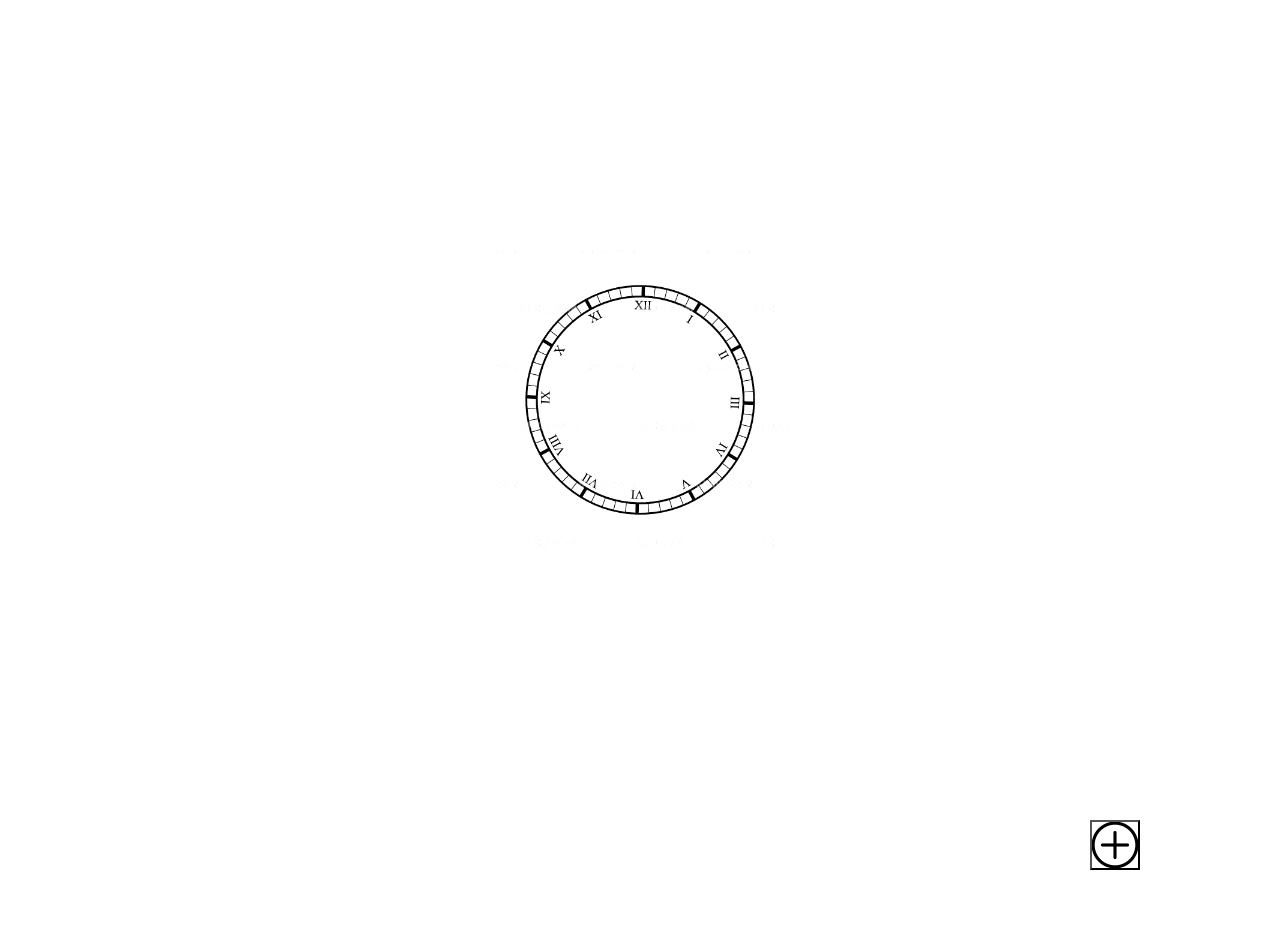
==== html/alarmClock.html @ 40c6261a "introducing jquery" ====
<!doctype html>
<html lang="zh">
<head>
    <meta charset="UTF-8">
    <title>闹钟</title>
    <link rel="shortcut icon" href="../src/title_image_clock.jpg">
    <link rel="stylesheet" type="text/css" href="../css/globalSettings.css">
    <link rel="stylesheet" type="text/css" href="../css/alarmClock.css">
    <script src="../script/jquery-3.7.0.min.js"></script>
    <script src="../script/alarmClockControl.js"></script>
</head>
<body>
<div id="bar_leftside">
</div>
<div id="bar_rightside">
    <button id="button_new_alarmclock"></button>
</div>
<div id="bar_center">
</div>
</body>
</html>
---- css/globalSettings.css ----
*{
    margin: 0;
    padding: 0;
    list-style: none;
}
html{
    width: 100%;
    height: 100%;
    min-width: 960px;
    padding-top: 50px;
}
body{
    width: 100%;
    height: 100%;
}
#bar_leftside{
    width:330px;
    padding-left: 20px;
    height:100%;
    position: relative;
    float: left;
}
#bar_rightside{
    width:330px;
    padding-right: 20px;
    height:100%;
    position: relative;
    float: right;
}
#bar_center{
    width: calc(100% - 700px);
    height:100%;
    position: relative;
    float:left;
    background: url(../src/clock_background.png) no-repeat center 200px;
    background-size: 300px 300px;
}
---- css/alarmClock.css ----
#button_new_alarmclock{
    position: fixed;
    bottom: 30px;
    right: 140px;
    margin-left: -25px;
    background: url(../src/alarmClock/new_alarmclock.png) no-repeat center center;
    background-size: 50px 50px;
    width: 50px;
    height:50px;
}
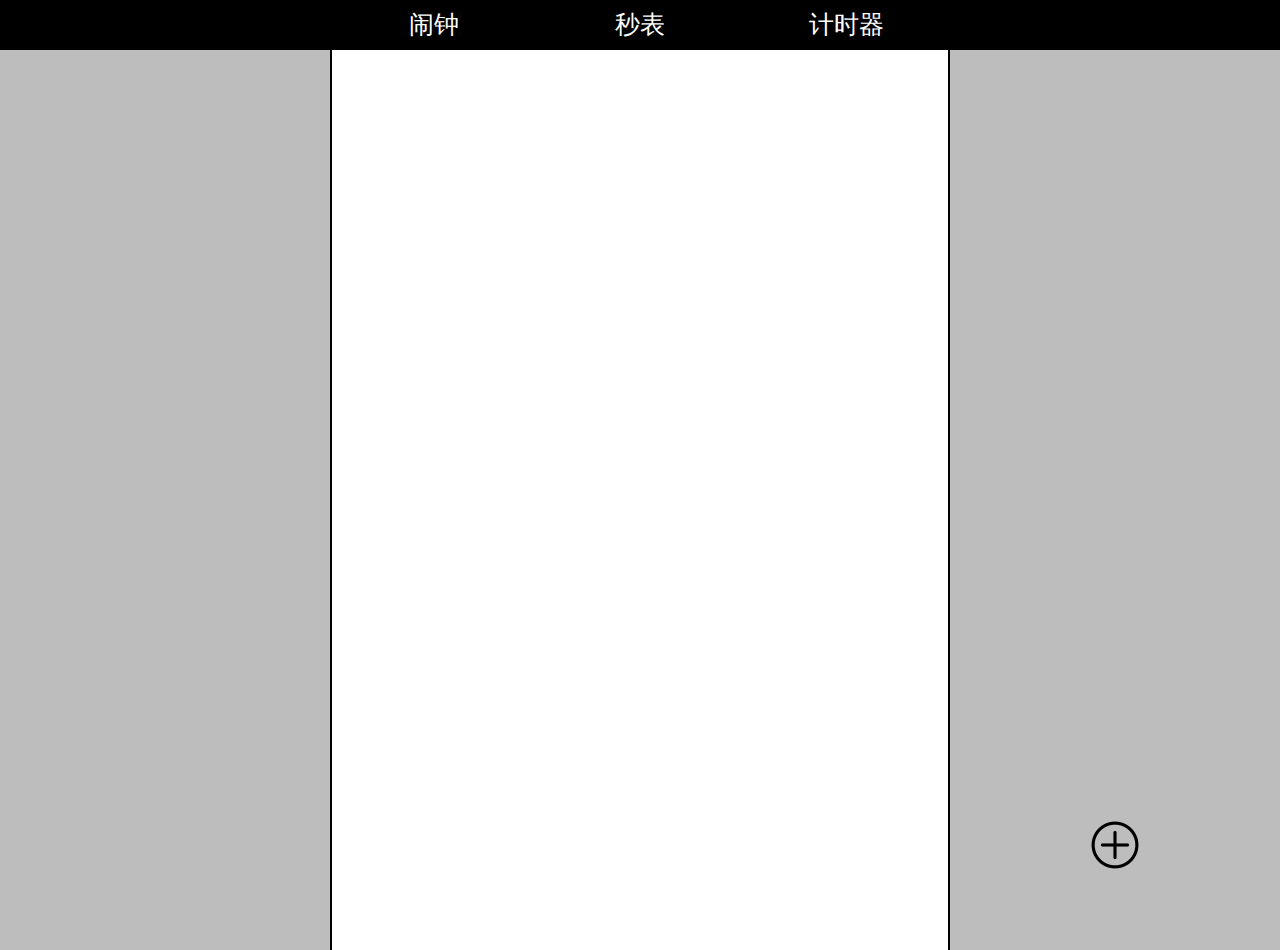
==== commit 226a79b7: "update alarmClock part almost there" ====
--- a/html/alarmClock.html
+++ b/html/alarmClock.html
@@ -5,8 +5,10 @@
     <title>闹钟</title>
     <link rel="shortcut icon" href="../src/title_image_clock.jpg">
     <link rel="stylesheet" type="text/css" href="../css/globalSettings.css">
+    <link rel="stylesheet" type="text/css" href="../css/navigator.css">
     <link rel="stylesheet" type="text/css" href="../css/alarmClock.css">
     <script src="../script/jquery-3.7.0.min.js"></script>
+    <script src="../script/navigatorControl.js"></script>
     <script src="../script/alarmClockControl.js"></script>
 </head>
 <body>
--- a/css/globalSettings.css
+++ b/css/globalSettings.css
@@ -7,31 +7,69 @@
     width: 100%;
     height: 100%;
     min-width: 960px;
-    padding-top: 50px;
 }
 body{
     width: 100%;
     height: 100%;
 }
+/* main structure part */
 #bar_leftside{
     width:330px;
-    padding-left: 20px;
     height:100%;
     position: relative;
     float: left;
+    border-right:black solid 2px;
+    background: rgb(189, 189, 189);
 }
 #bar_rightside{
     width:330px;
-    padding-right: 20px;
     height:100%;
     position: relative;
     float: right;
+    border-left:black solid 2px;
+    background: rgb(189, 189, 189);
 }
 #bar_center{
     width: calc(100% - 700px);
     height:100%;
     position: relative;
     float:left;
-    background: url(../src/clock_background.png) no-repeat center 200px;
-    background-size: 300px 300px;
+}
+/* clock block display part */
+.block{
+    width:330px;
+    height:100px;
+    border-bottom: black solid 1px;
+}
+.close{
+    width:40px;
+    height:40px;
+    border-style: none;
+    background:url(../src/close.png) no-repeat 0 0;
+    background-size: 40px 40px;
+}
+/* time bar part */
+.bar_time{
+    width:240px;
+    height: 140px;
+    padding: 16px;
+    font-size:40px;
+    line-height: 40px;
+    text-align: center;
+}
+.bar_time p{
+    margin-left: 4px;
+    margin-right: 4px;
+    display: inline;
+}
+.bar_time_item{
+    width:50px;
+    float:left;
+    margin-left: 20px;
+}
+.bar_time_item img{
+    width:30px;
+    height:30px;
+    float:left;
+    margin-left: 10px;
 }--- a/css/navigator.css
+++ b/css/navigator.css
@@ -0,0 +1,26 @@
+*{
+    margin: 0;
+    padding: 0;
+}
+#navigator{
+    width:100%;
+    height:50px;
+    background-color: #000000;
+    color: #ffffff;
+    text-align: center;
+    font-size: 25px;
+    font-family: "微软雅黑";
+}
+#navigator ul{
+    list-style: none;
+}
+#navigator ul li{
+    display: inline-block;
+    width: 200px;
+    height: 50px;
+    line-height: 50px;
+}
+#navigator ul li:hover{
+    background-color: #ffffff;
+    color: #000000;
+}--- a/css/alarmClock.css
+++ b/css/alarmClock.css
@@ -7,4 +7,29 @@
     background-size: 50px 50px;
     width: 50px;
     height:50px;
+    border-style: none;
+}
+.alarmclock_block{
+    padding-left: 16px;
+    padding-right: 16px;
+    position: relative;
+}
+.alarmclock_block p{
+    font-size: 40px;
+    line-height: 40px;
+    float:left;
+    text-align: left;
+    margin-right: 60px;
+    position:absolute;
+    top:30px;
+}
+.alarmclock_block .alarmclock_close{
+    position:absolute;
+    top:30px;
+    right:50px;
+    z-index: 1;
+}
+#bar_leftside .bar_time{
+    position: absolute;
+    left:25px;
 }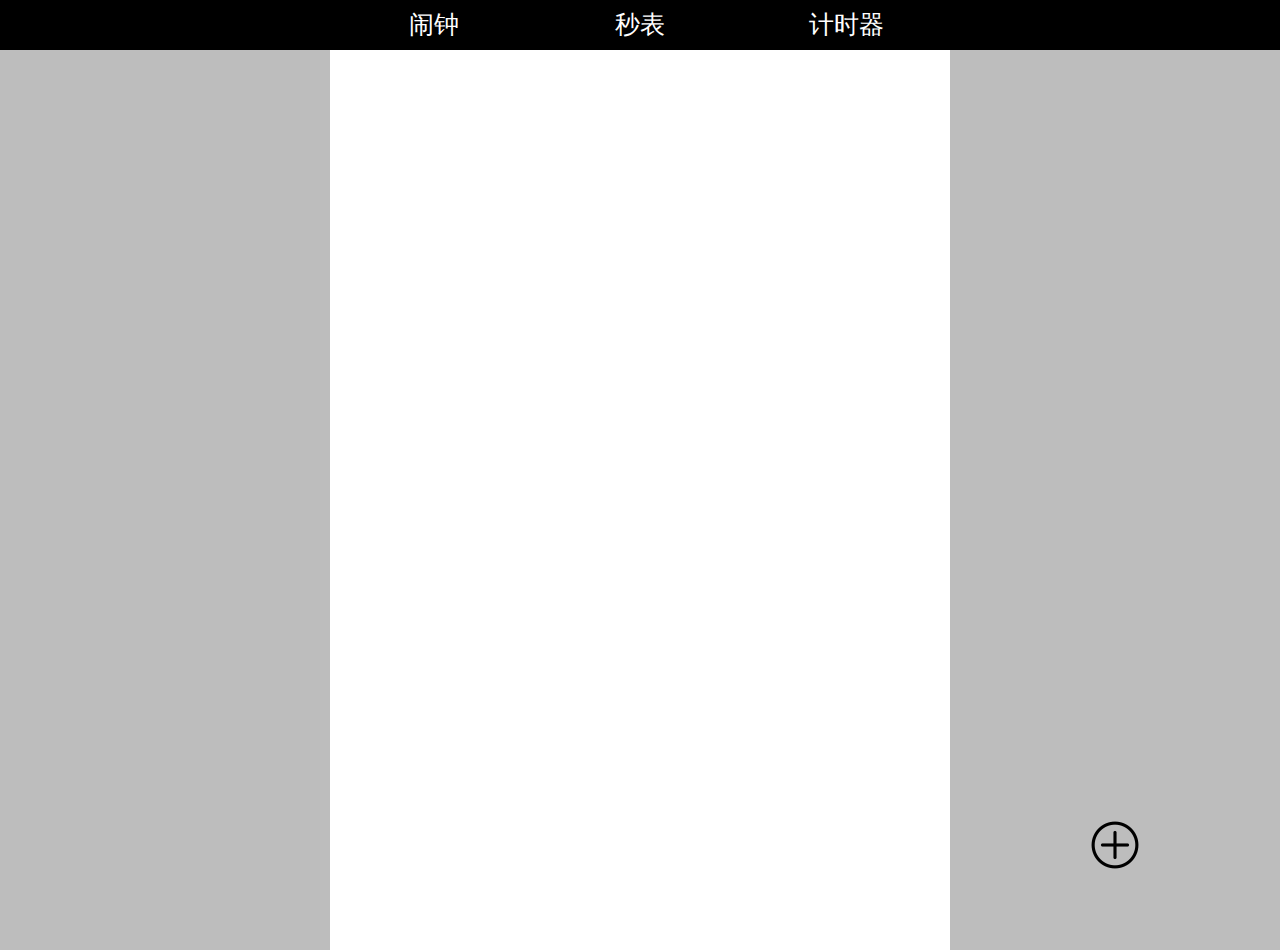
==== commit 06b95e6d: "add alarmClock now using,need to fix bug" ====
--- a/html/alarmClock.html
+++ b/html/alarmClock.html
@@ -11,7 +11,7 @@
     <script src="../script/navigatorControl.js"></script>
     <script src="../script/alarmClockControl.js"></script>
 </head>
-<body>
+<body id="alarmClockBody">
 <div id="bar_leftside">
 </div>
 <div id="bar_rightside">
--- a/css/globalSettings.css
+++ b/css/globalSettings.css
@@ -18,7 +18,6 @@
     height:100%;
     position: relative;
     float: left;
-    border-right:black solid 2px;
     background: rgb(189, 189, 189);
 }
 #bar_rightside{
@@ -26,7 +25,6 @@
     height:100%;
     position: relative;
     float: right;
-    border-left:black solid 2px;
     background: rgb(189, 189, 189);
 }
 #bar_center{
@@ -37,8 +35,10 @@
 }
 /* clock block display part */
 .block{
-    width:330px;
+    width:298px;
     height:100px;
+    padding-left: 16px;
+    padding-right: 16px;
     border-bottom: black solid 1px;
 }
 .close{
--- a/css/alarmClock.css
+++ b/css/alarmClock.css
@@ -29,6 +29,13 @@
     right:50px;
     z-index: 1;
 }
+.alarmclock_block .alarmclock_selected{
+    position:absolute;
+    top:10px;
+    right:45px;
+    width:20px;
+    height:20px;
+}
 #bar_leftside .bar_time{
     position: absolute;
     left:25px;
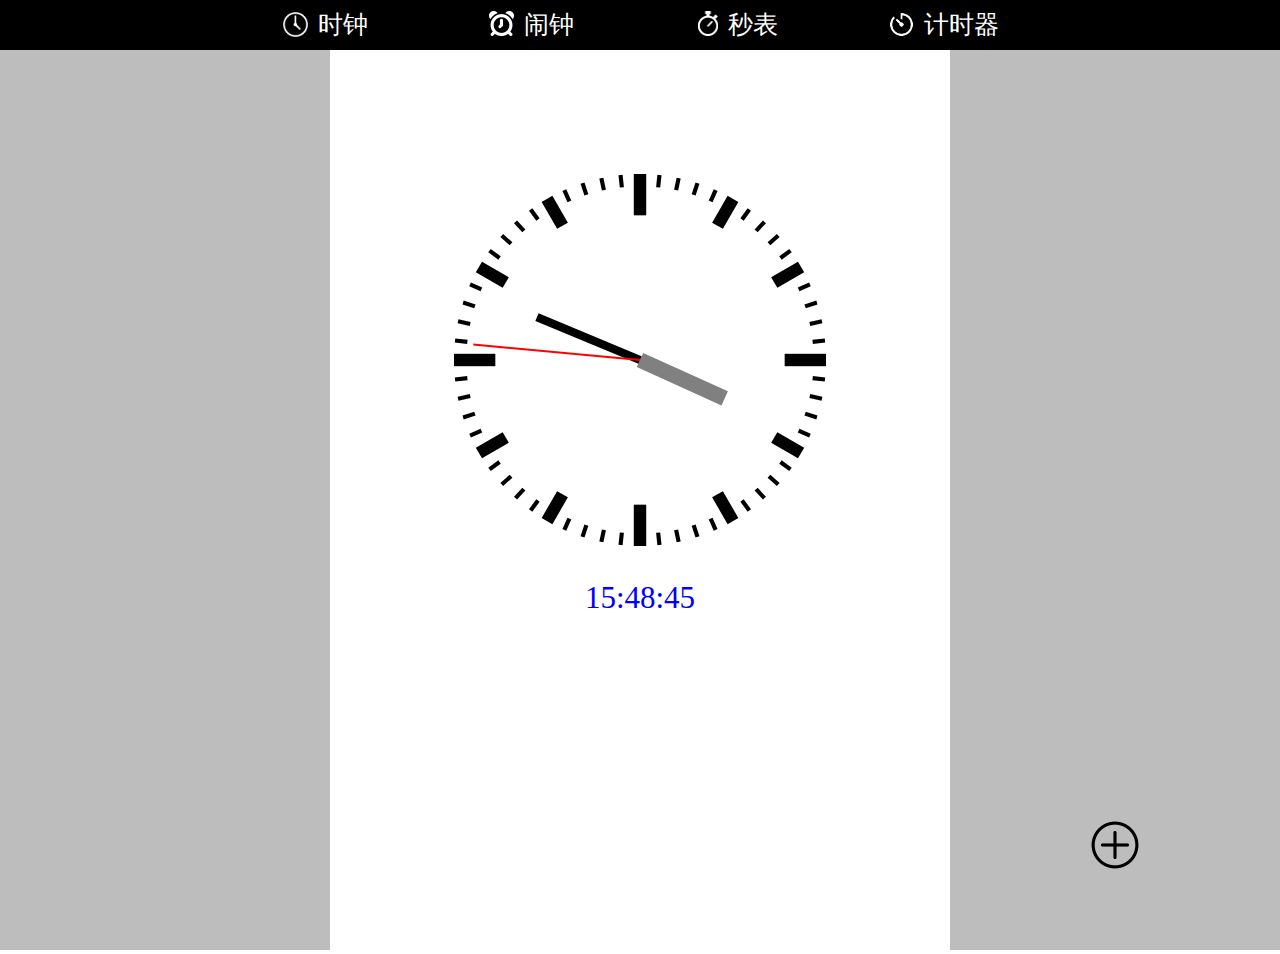
==== commit 850bed3d: "做了一些闹钟的功能" ====
--- a/html/alarmClock.html
+++ b/html/alarmClock.html
@@ -9,15 +9,27 @@
     <link rel="stylesheet" type="text/css" href="../css/alarmClock.css">
     <script src="../script/jquery-3.7.0.min.js"></script>
     <script src="../script/navigatorControl.js"></script>
+    <script src="../script/global.js"></script>
     <script src="../script/alarmClockControl.js"></script>
 </head>
-<body id="alarmClockBody">
-<div id="bar_leftside">
-</div>
-<div id="bar_rightside">
-    <button id="button_new_alarmclock"></button>
-</div>
-<div id="bar_center">
-</div>
+<body id="alarmClockBody" onload = "init()" onresize = "drawClock(true)"></body>
+    <div id="bar_leftside"></div>
+    <div id="bar_rightside">
+        <button id="button_new_alarmclock"></button>
+    </div>
+    <div id="bar_center">
+        <svg id = "clock_svg" xmlns="http://www.w3.org/2000/svg">
+            <g id = "scale"></g>
+            <g id = "hands"></g>
+            <text id = "timeText"></text>
+        </svg>
+    </div>
+    <div id="messageBox" style="display: none;">
+        <p>时间到！</p>
+        <button onclick="closeMessageBox()">确定</button>
+    </div>
+    <audio id="beep" loop>
+        <source src="../audio/beep.mp3" type="audio/mp3">
+    </audio>
 </body>
 </html>--- a/css/globalSettings.css
+++ b/css/globalSettings.css
@@ -28,7 +28,7 @@
     background: rgb(189, 189, 189);
 }
 #bar_center{
-    width: calc(100% - 700px);
+    width: calc(100% - 660px);
     height:100%;
     position: relative;
     float:left;
--- a/css/navigator.css
+++ b/css/navigator.css
@@ -5,7 +5,7 @@
 #navigator{
     width:100%;
     height:50px;
-    background-color: #000000;
+    background-color: black;
     color: #ffffff;
     text-align: center;
     font-size: 25px;
@@ -23,4 +23,100 @@
 #navigator ul li:hover{
     background-color: #ffffff;
     color: #000000;
+}
+
+#clock:before
+{
+    content: "";
+    display: inline-block;
+    width: 25px;
+    height: 25px;
+    margin: auto;
+    background: url(../src/clock_white.png) no-repeat center;
+    background-size: 100% 100%;
+    transform: translateX(-10px) translateY(4px);
+}
+
+#clock:hover:before
+{
+    content: "";
+    display: inline-block;
+    width: 25px;
+    height: 25px;
+    margin: auto;
+    background: url(../src/clock.png) no-repeat center;
+    background-size: 100% 100%;
+    transform: translateX(-10px) translateY(4px);
+}
+
+#alarmClock:before
+{
+    content: "";
+    display: inline-block;
+    width: 25px;
+    height: 25px;
+    margin: auto;
+    background: url(../src/alarm_clock_white.png) no-repeat center;
+    background-size: 100% 100%;
+    transform: translateX(-10px) translateY(3px);
+}
+
+#alarmClock:hover:before
+{
+    content: "";
+    display: inline-block;
+    width: 25px;
+    height: 25px;
+    margin: auto;
+    background: url(../src/alarm_clock.png) no-repeat center;
+    background-size: 100% 100%;
+    transform: translateX(-10px) translateY(3px);
+}
+
+#stopWatch:before
+{
+    content: "";
+    display: inline-block;
+    width: 20px;
+    height: 25px;
+    margin: auto;
+    background: url(../src/stopwatch_white.png) no-repeat center;
+    background-size: 100% 100%;
+    transform: translateX(-10px) translateY(3px);
+}
+
+#stopWatch:hover:before
+{
+    content: "";
+    display: inline-block;
+    width: 20px;
+    height: 25px;
+    margin: auto;
+    background: url(../src/stopwatch.png) no-repeat center;
+    background-size: 100% 100%;
+    transform: translateX(-10px) translateY(3px);
+}
+
+#timer:before
+{
+    content: "";
+    display: inline-block;
+    width: 25px;
+    height: 25px;
+    margin: auto;
+    background: url(../src/timer_white.png) no-repeat center;
+    background-size: 100% 100%;
+    transform: translateX(-10px) translateY(4px);
+}
+
+#timer:hover:before
+{
+    content: "";
+    display: inline-block;
+    width: 25px;
+    height: 25px;
+    margin: auto;
+    background: url(../src/timer.png) no-repeat center;
+    background-size: 100% 100%;
+    transform: translateX(-10px) translateY(4px);
 }--- a/css/alarmClock.css
+++ b/css/alarmClock.css
@@ -10,8 +10,6 @@
     border-style: none;
 }
 .alarmclock_block{
-    padding-left: 16px;
-    padding-right: 16px;
     position: relative;
 }
 .alarmclock_block p{
@@ -36,7 +34,19 @@
     width:20px;
     height:20px;
 }
-#bar_leftside .bar_time{
-    position: absolute;
-    left:25px;
+
+#clock_svg{
+    width: 100%;
+    height: 100%;
+}
+
+#messageBox {
+    position: fixed; /* 使用 fixed 定位，使其悬浮在窗口中 */
+    top: 50%; /* 距离顶部的距离为窗口高度的一半 */
+    left: 50%; /* 距离左边的距离为窗口宽度的一半 */
+    transform: translate(-50%, -50%); /* 使用 translate 属性将元素在水平和垂直方向上居中 */
+    background-color: #f1f1f1; /* 背景颜色，可以根据需要修改 */
+    padding: 20px; /* 内边距，可以根据需要修改 */
+    border: 1px solid #ccc; /* 边框，可以根据需要修改 */
+    box-shadow: 0 0 10px rgba(0, 0, 0, 0.2); /* 添加阴影效果，可以根据需要修改 */
 }